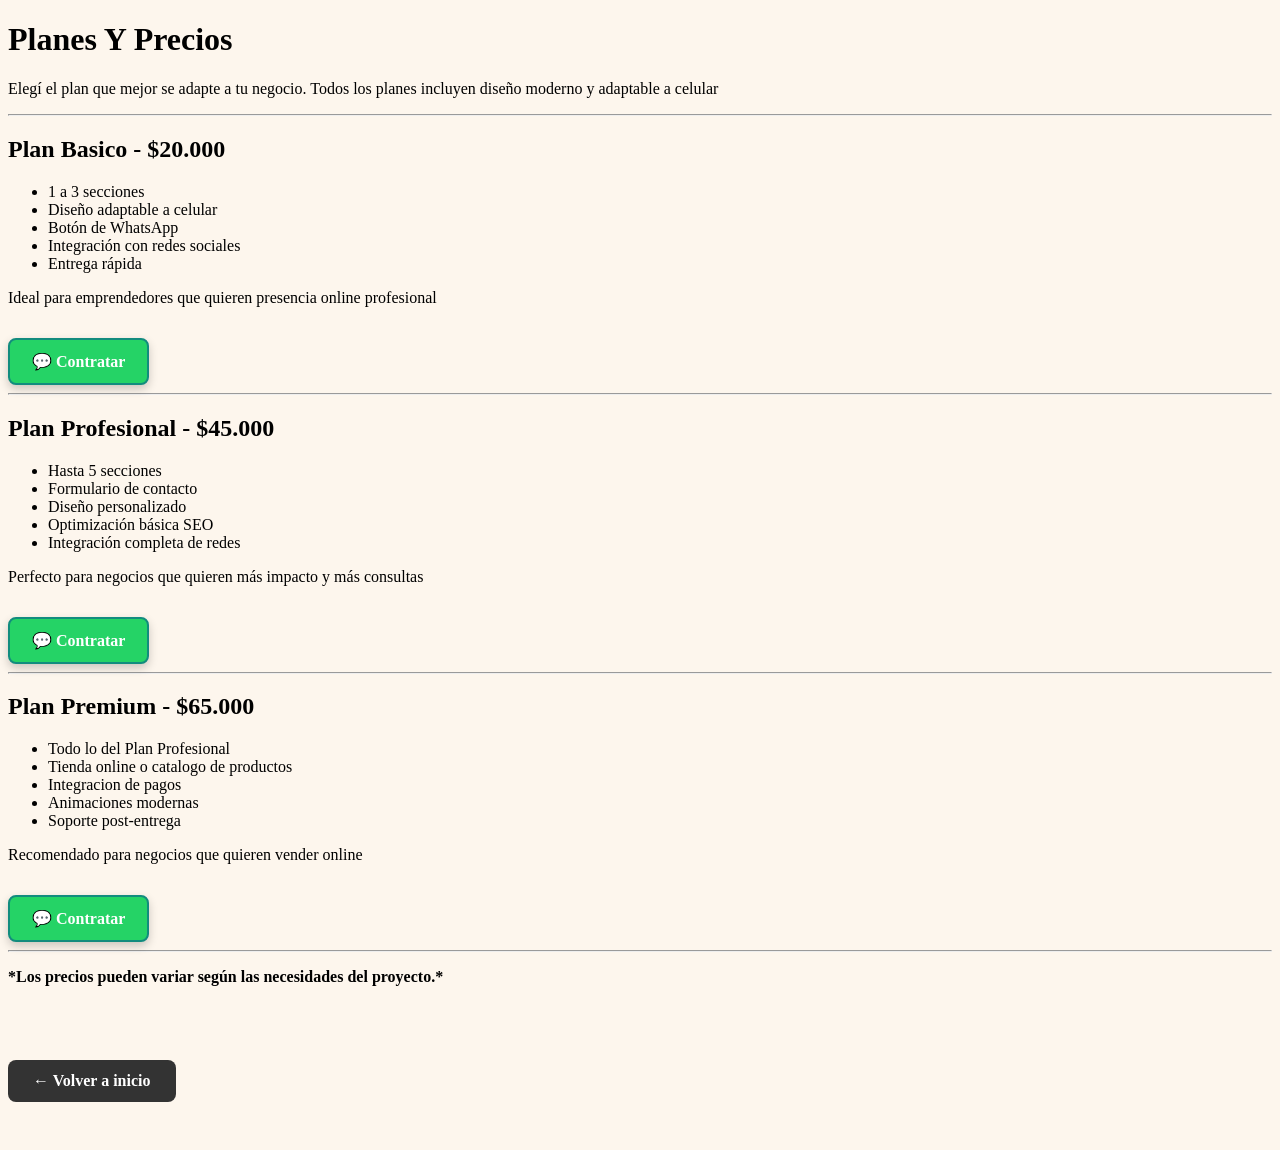
==== planes.html @ 80f7413b "d" ====
<!DOCTYPE html>
<html>
    <head>
        <link rel="stylesheet" href="estilos.css">
        <title>Planes Y Precios</title>
    </head>
    <body>
        
        <h1>Planes Y Precios</h1>
        <p>Elegí el plan que mejor se adapte a tu negocio. Todos los planes incluyen diseño moderno y adaptable a celular</p>

        <hr>

        <div class="plan">
        <h2>Plan Basico - $20.000</h2>
        <ul>
            <li>1 a 3 secciones</li>
            <li>Diseño adaptable a celular</li>
            <li>Botón de WhatsApp</li>
            <li>Integración con redes sociales</li>
            <li>Entrega rápida</li>
        </ul>
        <p>Ideal para emprendedores que quieren presencia online profesional</p>
        <a class="boton-wsp" href="https://wa.me/5492611234567?text=Hola!%20👋%20Quiero%20contratar%20el%20Plan%20Básico." target="_blank">
    💬 Contratar
        </a>
        </div>

        <hr>

        <div class="plan">
        <h2>Plan Profesional - $45.000</h2>
        <ul>
            <li>Hasta 5 secciones</li>
            <li>Formulario de contacto</li>
            <li>Diseño personalizado</li>
            <li>Optimización básica SEO</li>
            <li>Integración completa de redes</li>
        </ul>
        <p>Perfecto para negocios que quieren más impacto y más consultas</p>
          <a class="boton-wsp" 
    href="https://wa.me/5492611234567?text=Hola!%20👋%20Quiero%20contratar%20el%20Plan%20Profesional." 
    target="_blank">
    💬 Contratar
    </a>
    </div>

        <hr>

        <div class="plan">
        <h2>Plan Premium - $65.000</h2>
        <ul>
            <li>Todo lo del Plan Profesional</li>
            <li>Tienda online o catalogo de productos</li>
            <li>Integracion de pagos</li>
            <li>Animaciones modernas</li>
            <li>Soporte post-entrega</li>
        </ul>
        <p>Recomendado para negocios que quieren vender online</p>
         <a class="boton-wsp" 
    href="https://wa.me/5492611234567?text=Hola!%20👋%20Quiero%20contratar%20el%20Plan%20Premium." 
    target="_blank">
    💬 Contratar
    </a>
    </div>

        <hr>

        <p><strong>*Los precios pueden variar según las necesidades del proyecto.*</strong></p>
        <br>
        <a href="index.html" class="boton-volver">&#8592; Volver a inicio</a>
    </body>
</html>
---- estilos.css ----
.container {
    display: flex;
    justify-content: space-between;
    align-items: center;
    padding: 20px;
}

/* BOTÓN INSTAGRAM */
.btn-instagram {
    background-color: #E1306C; /* color Instagram */
    color: white;
    text-decoration: none;
    padding: 12px 25px;
    font-size: 18px; /* tamaño del texto */
    font-weight: bold;
    border-radius: 8px;
    transition: 0.3s;
}

.btn-instagram:hover {
    background-color: #C13584;
}

/* LOGO */
.logo-web {
    width: 250px; /* achica o agranda acá */
    height: auto;
}
.soluciones p{
font-style: italic;
font-size: 20px;
}
body {
    background-color: #fdf6ed;
}
@media (max-width: 768px) {

    .soluciones p {
        font-size: 18px;
        font-style: italic;
    }
    .vamos h2 {
        color: gray;
    }
    .container {
        display: flex;
        flex-direction: column-reverse;
        align-items: center;
        gap: 20px;
        margin-bottom: 30px;
    }
 
    .logo {
        order: 1;
        margin-bottom: 15px;
    }
    .btn-instagram {
        order: 2;
   }
}
.whatsapp-float{
    position: fixed;
    bottom: 20px;
    right: 20px;
    width: 60px;
    height: 60px;
    z-index: 1000;
}
.whatsapp-float img{
    width: 100%;
    height: 100%;
}
.whatsapp-float:hover {
    transform: scale(1.1);
    transition: 0.3s;
}
.boton-planes{
    display: inline-block;
    background: #25D366;
    color: white;
    padding: 12px 25px;
    border-radius: 8px;
    text-decoration: none;
    font-weight: bold;
    transition: 0.3s;
}
.boton-planes:hover{
    background: #1ebe5d;
    transform: scale(1.05);
}
.boton-wsp {
    display: inline-block;
    background: #25D366;
    color: white;
    padding: 12px 22px;
    border-radius: 8px;
    text-decoration: none;
    font-weight: bold;
    margin-top: 15px;
    border: 2px solid #128C7E; /* RECUADRO */
    box-shadow: 0 4px 10px rgba(0,0,0,0.2);
    transition: 0.3s;
}

.boton-wsp:hover {
    background: white;
    color: #25D366;
    border: 2px solid #25D366;
    transform: scale(1.05);
}
.boton-volver {
    display: inline-block;
    margin: 40px auto;
    padding: 12px 25px;
    background-color: #333;
    color: white;
    text-decoration: none;
    border-radius: 8px;
    font-weight: bold;
    transition: 0.3s;
}

.boton-volver:hover {
    background-color: #555;
    transform: scale(1.05);
}
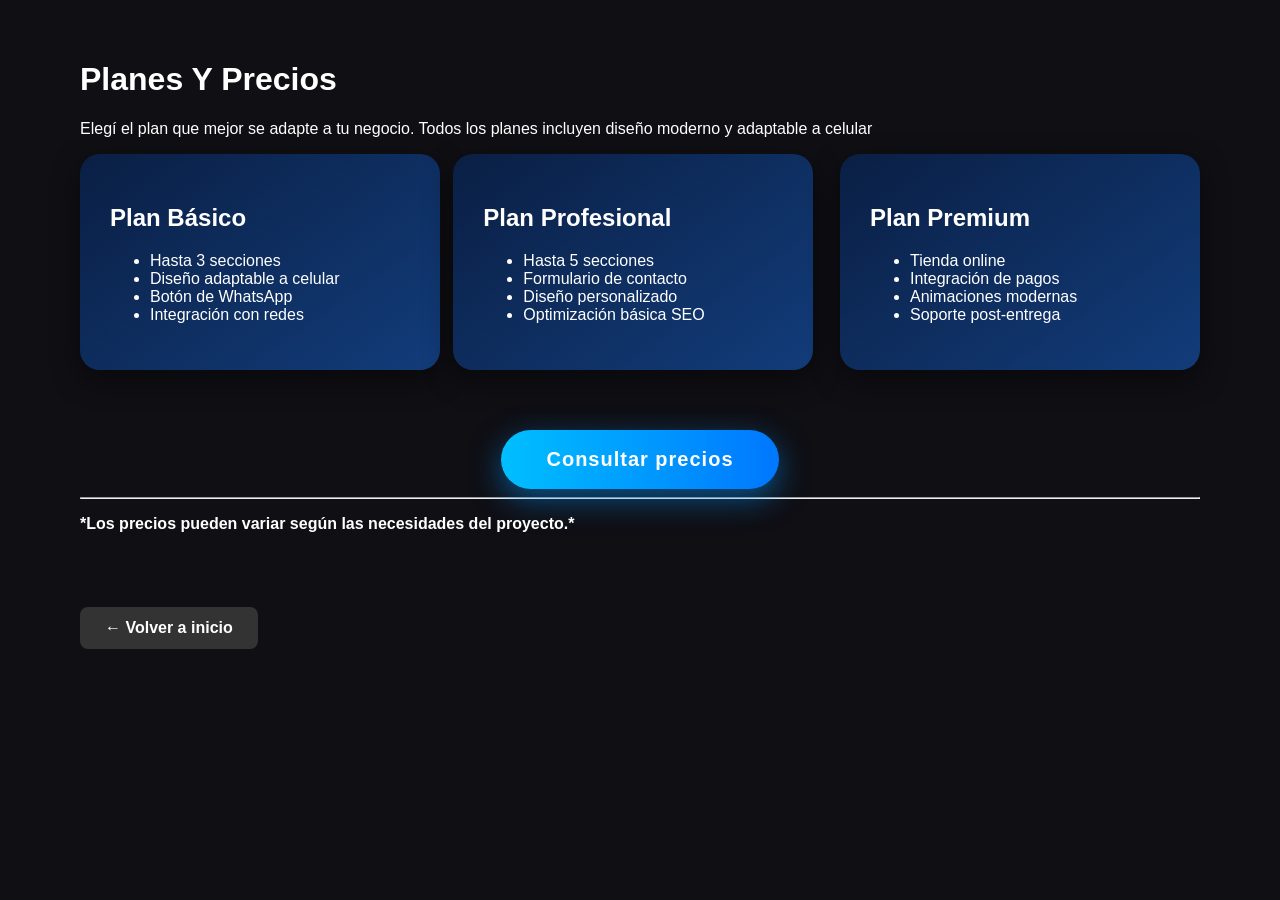
==== commit 3a61162d: "h" ====
--- a/planes.html
+++ b/planes.html
@@ -1,6 +1,7 @@
 <!DOCTYPE html>
 <html>
     <head>
+        <meta name="viewport" content="width=device-width,initial-scale=1.0">
         <link rel="stylesheet" href="estilos.css">
         <title>Planes Y Precios</title>
     </head>
@@ -9,60 +10,47 @@
         <h1>Planes Y Precios</h1>
         <p>Elegí el plan que mejor se adapte a tu negocio. Todos los planes incluyen diseño moderno y adaptable a celular</p>
 
-        <hr>
+       <section class="planes">
 
-        <div class="plan">
-        <h2>Plan Basico - $20.000</h2>
+    <div class="card-plan">
+        <h2>Plan Básico</h2>
         <ul>
-            <li>1 a 3 secciones</li>
+            <li>Hasta 3 secciones</li>
             <li>Diseño adaptable a celular</li>
             <li>Botón de WhatsApp</li>
-            <li>Integración con redes sociales</li>
-            <li>Entrega rápida</li>
+            <li>Integración con redes</li>
         </ul>
-        <p>Ideal para emprendedores que quieren presencia online profesional</p>
-        <a class="boton-wsp" href="https://wa.me/5492611234567?text=Hola!%20👋%20Quiero%20contratar%20el%20Plan%20Básico." target="_blank">
-    💬 Contratar
-        </a>
-        </div>
+    </div>
 
-        <hr>
-
-        <div class="plan">
-        <h2>Plan Profesional - $45.000</h2>
+    <div class="card-plan centrado">
+        <h2>Plan Profesional</h2>
         <ul>
             <li>Hasta 5 secciones</li>
             <li>Formulario de contacto</li>
             <li>Diseño personalizado</li>
             <li>Optimización básica SEO</li>
-            <li>Integración completa de redes</li>
         </ul>
-        <p>Perfecto para negocios que quieren más impacto y más consultas</p>
-          <a class="boton-wsp" 
-    href="https://wa.me/5492611234567?text=Hola!%20👋%20Quiero%20contratar%20el%20Plan%20Profesional." 
-    target="_blank">
-    💬 Contratar
-    </a>
     </div>
 
-        <hr>
-
-        <div class="plan">
-        <h2>Plan Premium - $65.000</h2>
+    <div class="card-plan derecha">
+        <h2>Plan Premium</h2>
         <ul>
-            <li>Todo lo del Plan Profesional</li>
-            <li>Tienda online o catalogo de productos</li>
-            <li>Integracion de pagos</li>
+            <li>Tienda online</li>
+            <li>Integración de pagos</li>
             <li>Animaciones modernas</li>
             <li>Soporte post-entrega</li>
         </ul>
-        <p>Recomendado para negocios que quieren vender online</p>
-         <a class="boton-wsp" 
-    href="https://wa.me/5492611234567?text=Hola!%20👋%20Quiero%20contratar%20el%20Plan%20Premium." 
-    target="_blank">
-    💬 Contratar
+    </div>
+
+</section>
+
+<div class="contenedor-boton">
+    <a href="https://wa.me/5492613071395?text=Hola!%20Quiero%20consultar%20los%20precios%20de%20los%20planes"
+       target="_blank"
+       class="boton-consulta">
+       Consultar precios
     </a>
-    </div>
+</div>
 
         <hr>
 
--- a/estilos.css
+++ b/estilos.css
@@ -7,7 +7,6 @@
 
 /* BOTÓN INSTAGRAM */
 .btn-instagram {
-    background-color: #E1306C; /* color Instagram */
     color: white;
     text-decoration: none;
     padding: 12px 25px;
@@ -16,9 +15,8 @@
     border-radius: 8px;
     transition: 0.3s;
 }
-
-.btn-instagram:hover {
-    background-color: #C13584;
+.titulo-principal img{
+    width: 100px;
 }
 
 /* LOGO */
@@ -31,7 +29,11 @@
 font-size: 20px;
 }
 body {
-    background-color: #fdf6ed;
+    background-color: #0f0f14;
+    color: white;
+    font-family: Arial, Helvetica, sans-serif;
+    margin: 0;
+    padding: 40px 80px;
 }
 @media (max-width: 768px) {
 
@@ -57,6 +59,60 @@
     .btn-instagram {
         order: 2;
    }
+   body {
+        text-align: center;
+    }
+
+    img {
+        max-width: 90%;
+        height: auto;
+    }
+
+    .logo-wsp {
+        width: 80px;
+    }
+
+    .boton-planes,
+    .boton-wsp {
+        display: block;
+        width: 80%;
+        margin: 15px auto;
+    }
+        body {
+        font-size: 18px;
+        padding: 15px;
+    }
+
+    h1 {
+        font-size: 28px;
+    }
+
+    h2 {
+        font-size: 22px;
+    }
+
+    p, li {
+        font-size: 18px;
+    }
+
+    .boton-wsp,
+    .boton-planes {
+        font-size: 18px;
+        padding: 15px;
+        width: 100%;
+        display: block;
+        text-align: center;
+    }
+
+    .boton-volver {
+        width: 100%;
+        font-size: 18px;
+        padding: 15px;
+    }
+    .centrado, .derecha{
+        margin-left: 0;
+        margin-right: 0;
+    }
 }
 .whatsapp-float{
     position: fixed;
@@ -76,7 +132,7 @@
 }
 .boton-planes{
     display: inline-block;
-    background: #25D366;
+    background: #4d4e4d;
     color: white;
     padding: 12px 25px;
     border-radius: 8px;
@@ -85,7 +141,7 @@
     transition: 0.3s;
 }
 .boton-planes:hover{
-    background: #1ebe5d;
+    background: #057b99;
     transform: scale(1.05);
 }
 .boton-wsp {
@@ -123,4 +179,49 @@
 .boton-volver:hover {
     background-color: #555;
     transform: scale(1.05);
+}
+.plan{
+    color: aqua;
+}
+.card-plan {
+    background: linear-gradient(145deg, #0a1f44, #123c7a);
+    padding: 30px;
+    width: 300px;
+    border-radius: 20px;
+    box-shadow: 0 10px 30px rgba(0, 0, 0, 0.4);
+    transition: 0.3s;
+    color: white;
+}
+.planes{
+    display: flex;
+}
+.centrado{
+    margin-left: auto;
+    margin-right: auto;
+}
+.derecha{
+    margin-left: auto;
+}
+.contenedor-boton {
+    text-align: center;
+    margin-top: 60px;
+}
+
+.boton-consulta {
+    display: inline-block;
+    padding: 18px 45px;
+    background: linear-gradient(90deg, #00bfff, #0077ff);
+    color: white;
+    text-decoration: none;
+    border-radius: 50px;
+    font-weight: bold;
+    font-size: 20px;
+    letter-spacing: 1px;
+    transition: 0.3s;
+    box-shadow: 0 10px 30px rgba(0, 150, 255, 0.5);
+}
+
+.boton-consulta:hover {
+    transform: scale(1.07);
+    box-shadow: 0 15px 40px rgba(0, 150, 255, 0.7);
 }
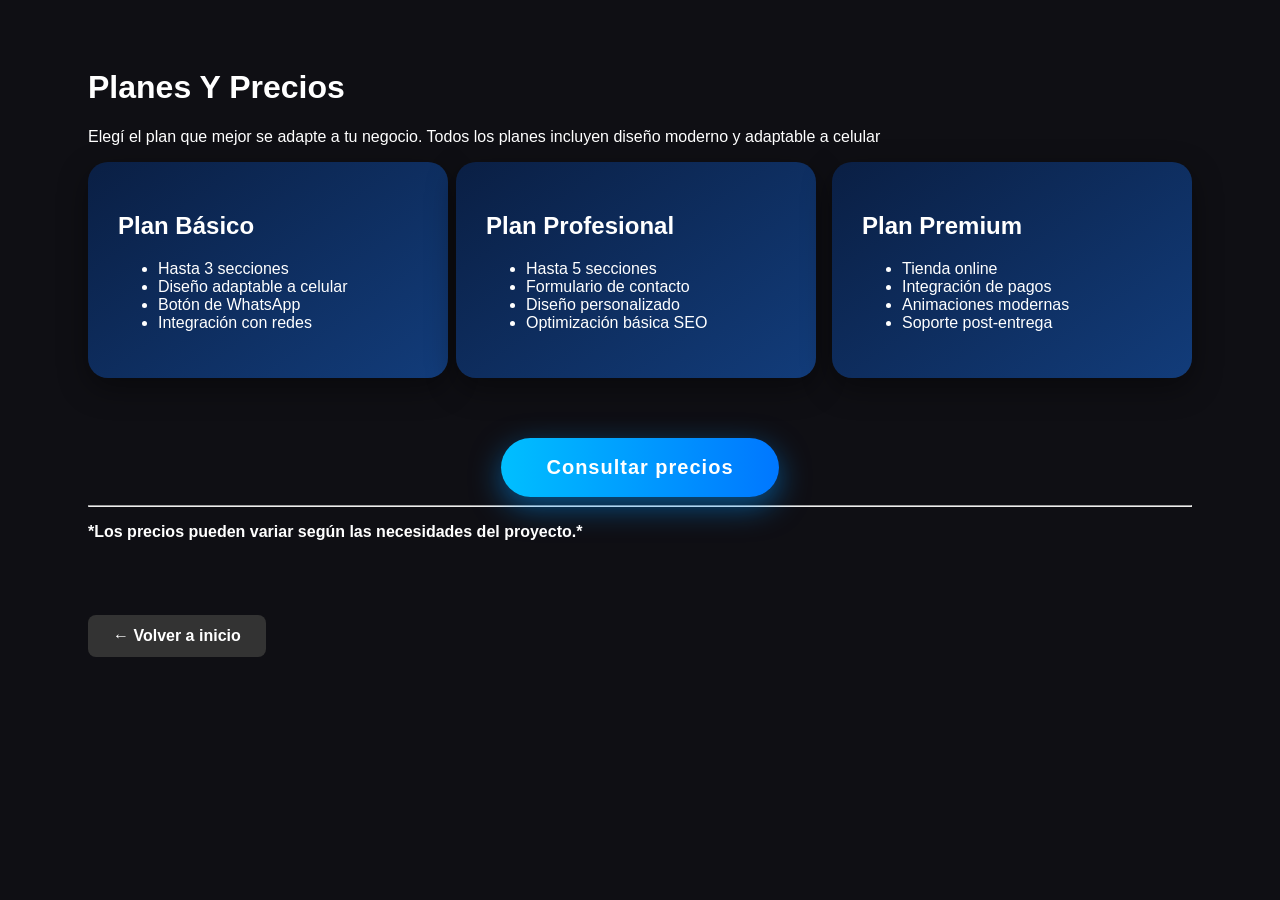
==== commit af1378a4: "i" ====
--- a/planes.html
+++ b/planes.html
@@ -6,7 +6,7 @@
         <title>Planes Y Precios</title>
     </head>
     <body>
-        
+        <div class="contenido">
         <h1>Planes Y Precios</h1>
         <p>Elegí el plan que mejor se adapte a tu negocio. Todos los planes incluyen diseño moderno y adaptable a celular</p>
 
@@ -57,5 +57,6 @@
         <p><strong>*Los precios pueden variar según las necesidades del proyecto.*</strong></p>
         <br>
         <a href="index.html" class="boton-volver">&#8592; Volver a inicio</a>
+    </div>
     </body>
 </html>
--- a/estilos.css
+++ b/estilos.css
@@ -32,8 +32,6 @@
     background-color: #0f0f14;
     color: white;
     font-family: Arial, Helvetica, sans-serif;
-    margin: 0;
-    padding: 40px 80px;
 }
 @media (max-width: 768px) {
 
@@ -224,4 +222,54 @@
 .boton-consulta:hover {
     transform: scale(1.07);
     box-shadow: 0 15px 40px rgba(0, 150, 255, 0.7);
+}
+.wave{
+    margin: 0;
+    padding: 0;
+}
+.wavw img{
+    width: 100%;
+    display: block;
+}
+.contenido{
+    margin: 0;
+    padding: 40px 80px;
+}
+@media (max-width: 768px) {
+    .planes {
+        display: flex;
+        justify-content: space-between; /* izquierda, centro, derecha */
+        flex-wrap: nowrap;              /* no rompen fila */
+        gap: 10px;
+        padding: 0 10px;                /* espacio a los lados */
+    }
+
+    .card-plan {
+        width: 130px;                    /* un poquito más grande */
+        height: auto;
+        padding: 20px;
+        font-size: 13px;
+    }
+
+    /* Clases especiales para centrar y mover las tarjetas */
+    .card-plan.centrado {
+        margin-left: auto;
+        margin-right: auto;
+    }
+
+    .card-plan.derecha {
+        margin-left: auto;
+        margin-right: 0;
+    }
+
+    .card-plan.izquierda {
+        margin-left: 0;
+        margin-right: auto;
+    }
+
+    /* Botón en móvil */
+    .boton-consulta {
+        font-size: 14px;
+        padding: 10px 20px;
+    }
 }
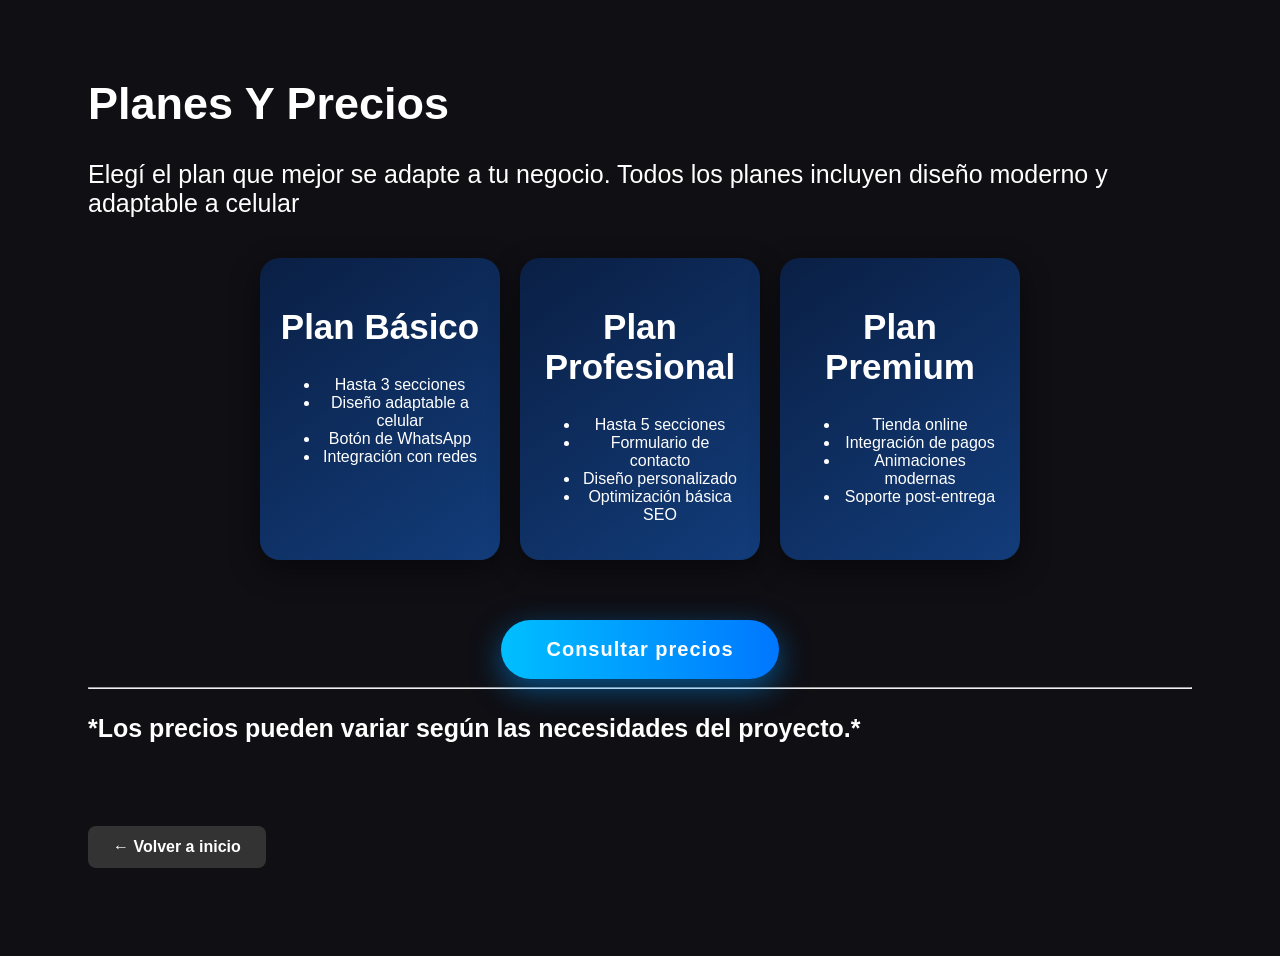
==== commit c17dc1f4: "k" ====
--- a/planes.html
+++ b/planes.html
@@ -5,7 +5,7 @@
         <link rel="stylesheet" href="estilos.css">
         <title>Planes Y Precios</title>
     </head>
-    <body>
+    <body class="planes-page">
         <div class="contenido">
         <h1>Planes Y Precios</h1>
         <p>Elegí el plan que mejor se adapte a tu negocio. Todos los planes incluyen diseño moderno y adaptable a celular</p>
@@ -22,7 +22,7 @@
         </ul>
     </div>
 
-    <div class="card-plan centrado">
+    <div class="card-plan">
         <h2>Plan Profesional</h2>
         <ul>
             <li>Hasta 5 secciones</li>
@@ -32,7 +32,7 @@
         </ul>
     </div>
 
-    <div class="card-plan derecha">
+    <div class="card-plan">
         <h2>Plan Premium</h2>
         <ul>
             <li>Tienda online</li>
--- a/estilos.css
+++ b/estilos.css
@@ -62,7 +62,7 @@
     }
 
     img {
-        max-width: 90%;
+        max-width: 100%;
         height: auto;
     }
 
@@ -110,6 +110,69 @@
     .centrado, .derecha{
         margin-left: 0;
         margin-right: 0;
+    }
+        .planes {
+        display: flex;
+        justify-content: space-between; /* izquierda, centro, derecha */
+        flex-wrap: nowrap;              /* no rompen fila */
+        gap: 10px;
+        padding: 0 10px;                /* espacio a los lados */
+    }
+
+    .card-plan {
+        width: 130px;                    /* un poquito más grande */
+        height: auto;
+        padding: 20px;
+        font-size: 13px;
+        
+    }
+
+    /* Clases especiales para centrar y mover las tarjetas */
+    .card-plan.centrado {
+        margin-left: auto;
+        margin-right: auto;
+    }
+
+    .card-plan.derecha {
+        margin-left: auto;
+        margin-right: 0;
+    }
+
+    .card-plan{
+        margin-left: 0;
+        margin-right: auto;
+    }
+
+    /* Botón en móvil */
+    .boton-consulta {
+        font-size: 14px;
+        padding: 10px 20px;
+    } 
+    body.index{
+        margin: 0 !important;
+        padding: 0 !important;
+    }
+}
+@media (min-width: 769px) {
+    body.index {
+        font-size: 16px; /* texto un poco más grande en PC */
+    }
+
+    h1 {
+        font-size: 45px; /* título principal más grande en PC */
+    }
+
+    h2 {
+        font-size: 35px; /* subtítulos más grandes */
+    }
+
+    p {
+        font-size: 25px; /* texto normal más grande */
+    }
+
+    .boton-consulta {
+        font-size: 18px; /* botón más visible */
+        padding: 12px 25px;
     }
 }
 .whatsapp-float{
@@ -193,13 +256,6 @@
 .planes{
     display: flex;
 }
-.centrado{
-    margin-left: auto;
-    margin-right: auto;
-}
-.derecha{
-    margin-left: auto;
-}
 .contenedor-boton {
     text-align: center;
     margin-top: 60px;
@@ -227,7 +283,7 @@
     margin: 0;
     padding: 0;
 }
-.wavw img{
+.wave img{
     width: 100%;
     display: block;
 }
@@ -235,41 +291,55 @@
     margin: 0;
     padding: 40px 80px;
 }
-@media (max-width: 768px) {
+.logo-cuadro {
+    display: none;
+}
+
+/* Solo en PC se muestra */
+@media (min-width: 769px) {
+    .logo-cuadro {
+        display: inline-block;   /* o block según cómo quieras que se vea */
+        width: 40px;             /* tamaño del logo en PC */
+        height: auto;
+        margin-left: 10px;        /* espacio entre texto y logo */
+        vertical-align: middle;   /* para que quede alineado con el texto */
+    }
+}
+@media (min-width: 769px) {
     .planes {
         display: flex;
-        justify-content: space-between; /* izquierda, centro, derecha */
-        flex-wrap: nowrap;              /* no rompen fila */
-        gap: 10px;
-        padding: 0 10px;                /* espacio a los lados */
+        justify-content: center;  /* centra todas las tarjetas */
+        flex-wrap: nowrap;        /* que no se rompan en varias filas */
+        gap: 20px;                /* separacion entre tarjetas, ajustalo si querés más juntas */
+        margin-top: 40px;
     }
 
     .card-plan {
-        width: 130px;                    /* un poquito más grande */
-        height: auto;
+        width: 200px;             /* tamaño de cada tarjeta en PC */
         padding: 20px;
-        font-size: 13px;
-    }
-
-    /* Clases especiales para centrar y mover las tarjetas */
-    .card-plan.centrado {
-        margin-left: auto;
-        margin-right: auto;
-    }
-
-    .card-plan.derecha {
-        margin-left: auto;
-        margin-right: 0;
-    }
-
-    .card-plan.izquierda {
-        margin-left: 0;
-        margin-right: auto;
-    }
-
-    /* Botón en móvil */
-    .boton-consulta {
-        font-size: 14px;
-        padding: 10px 20px;
-    }
-}+        text-align: center;       /* centra el texto dentro de la tarjeta */
+        font-size: 16px;
+    }
+}
+@media (max-width: 768px) {
+
+    /* Contenedor general de planes centrado y sin margen */
+    body.planes-page .planes {
+        display: flex;
+        flex-direction: column;    /* una tarjeta debajo de otra */
+        align-items: center;       /* centra las tarjetas horizontalmente */
+        justify-content: center;   /* opcional, centra verticalmente si hay espacio */
+        gap: 15px;                 /* separación entre tarjetas */
+        margin: 0;                 /* quita margen que cause desplazamiento */
+        padding: 0 10px;           /* un poco de padding para que no toque los bordes */
+        overflow-x: hidden;        /* previene scroll horizontal */
+    }
+
+    /* Ajuste de cada tarjeta */
+    body.planes-page .card-plan {
+        width: 90%;                /* ocupa casi todo el ancho del celular */
+        max-width: 350px;          /* no se haga gigante en móviles grandes */
+        padding: 15px;
+        text-align: center;        /* centra contenido dentro de cada tarjeta */
+        font-size: 14px;           /* tamaño cómodo para celular */
+    }
